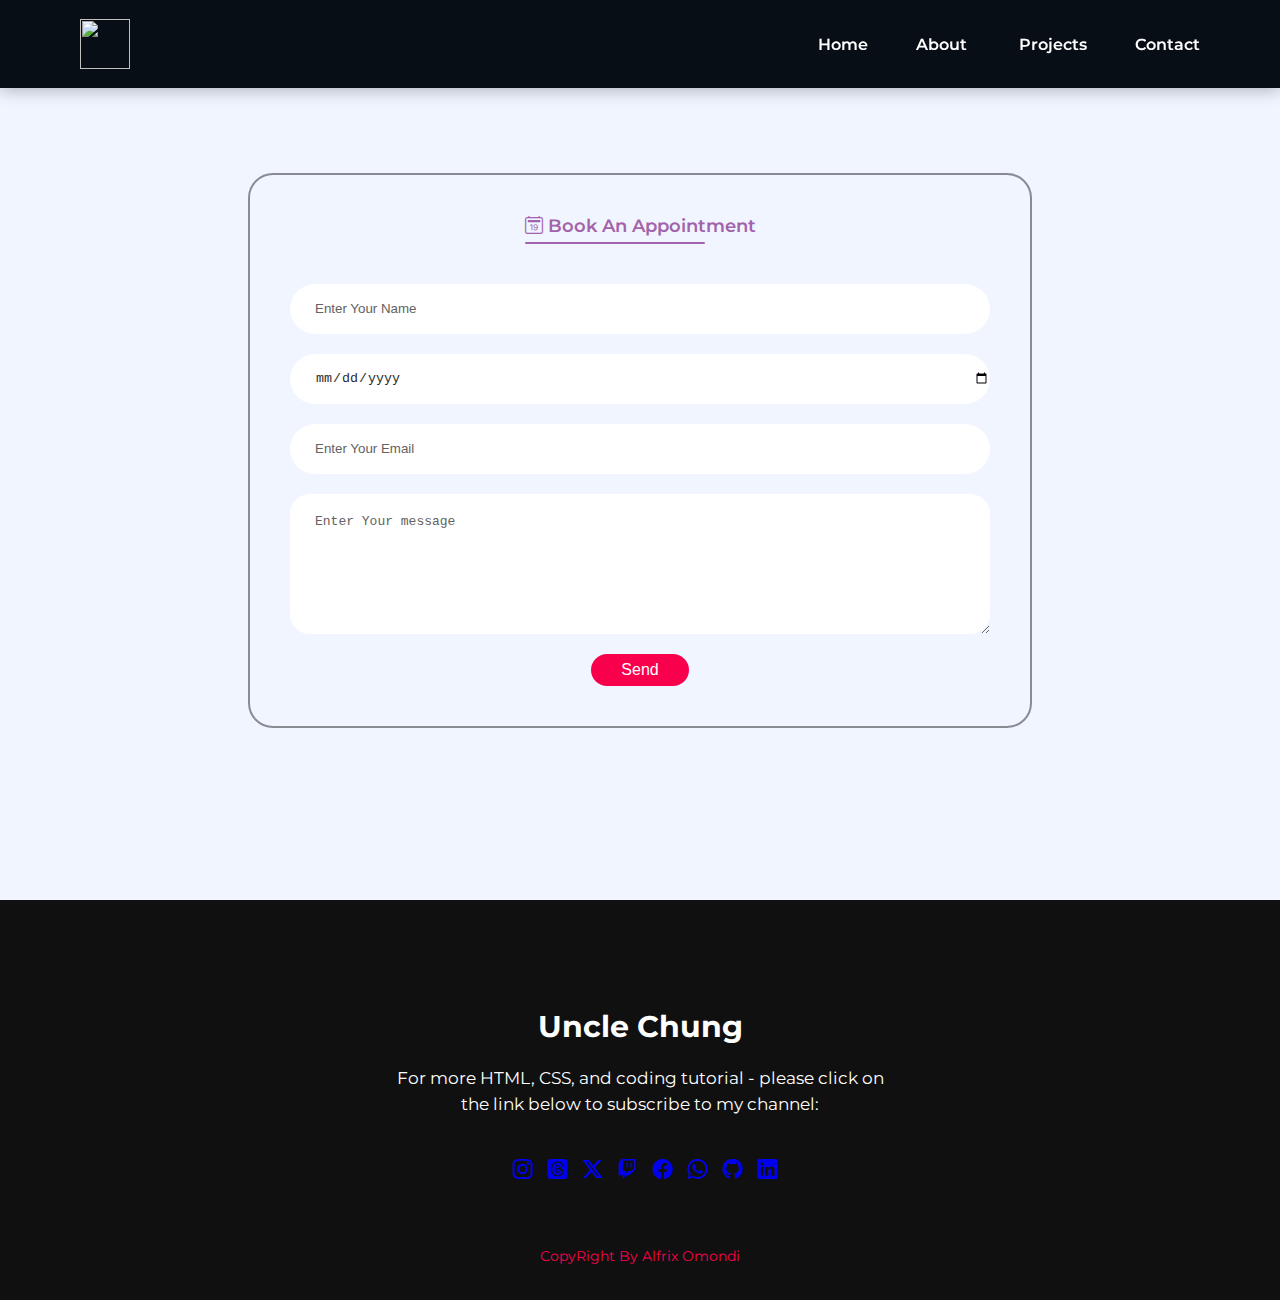
==== appointment.html @ af2a1448 "upt" ====
<!DOCTYPE html>
<html lang="en">
<head>
    <meta charset="UTF-8">
    <meta name="viewport" content="width=device-width, initial-scale=1.0">
    <link rel="icon" type="image/pgn" href="logo2.png">
    <link href="https://cdn.jsdelivr.net/npm/remixicon@3.2.0/fonts/remixicon.css" rel="stylesheet">
    <link rel="stylesheet" href="https://cdn.jsdelivr.net/npm/bootstrap-icons@1.11.1/font/bootstrap-icons.css">
    <link rel="stylesheet" href="assets/css/styles.css">
    <link rel="stylesheet" href="style.css">
    <title>Document</title>
</head>
<body>
    <header class="header">

        <nav class="nav containers">
    
           <div class="nav__data">
              <a href="index.html" class="nav__logo">
                 <img class="logoimg" src="iconlogo.png">
              </a>
              <div class="nav__toggle" id="nav-toggle">
                 <i class="ri-menu-line nav__burger"></i>
                 <i class="ri-close-line nav__close"></i>
              </div>
           </div>
    
           <!--=============== NAV MENU ===============-->
           <div class="nav__menu" id="nav-menu">
              <ul class="nav__list">
                 <li><a href="index.html" class="nav__link">Home</a></li>
                 
                  
                 <!--=============== DROPDOWN 1 ===============-->
                 <li class="dropdown__item">
                    <div class="nav__link">About
                        <i class="ri-arrow-down-s-line dropdown__arrow"></i>
                    </div>
    
                    <ul class="dropdown__menu">
                       <li>
                          <a href="" class="dropdown__link">
                             <i class="ri-pie-chart-line"></i>Services
                          </a>                          
                       </li>
                       </li>
                    </ul>
                 </li>
                
                 <li><a href="project.html" class="nav__link">Projects</a></li>
                <li><a href="contact.html" class="nav__link">Contact</a></li>
              </ul>
           </div>
        </nav>
     </header>



     <div class="contact-container" id="getintouch">
        <form action="https://api.web3forms.com/submit" method="POST" class="contact-left">
            <div class="contact-left-title">
                <h2><i class="bi bi-calendar2-date"></i>&nbsp;Book An Appointment</h2>
                <hr>
            </div>
            <input type="hidden" name="access_key" value="9cb80cbe-c89c-4e0d-a7e7-19d4cafd537f">
            <input type="text" name="name" placeholder="Enter Your Name" class="contact-inputs" required>
            <input type="date" name="date" placeholder="Enter Appointment Date" class="contact-inputs" required>
            <input type="email" name="email" placeholder="Enter Your Email" class="contact-inputs" required>
            <textarea name="message" placeholder="Enter Your message" class="contact-inputs" required></textarea>
            <button type="submit">Send</button>
        </form>
      </div>






     <!------Footer Start------>
     <footer>
        <p> Uncle Chung</p>
        <p>For more HTML, CSS, and  coding tutorial - please click on the link below to
          subscribe to my channel:</p>
          <div class="social">
            <a class="all" href="http://www.instagram.com/tappy._"><i class="bi bi-instagram"></i></a>
            &nbsp;
            <a class="all" href="http://www.instagram.com/tappy._"><i class="bi bi-threads-fill"></i></a>
            &nbsp;
            <a class="all" href="http://www.instagram.com/tappy._"><i class="bi bi-twitter-x"></i></a>
            &nbsp;
            <a class="all" href="http://www.instagram.com/tappy._"><i class="bi bi-twitch"></i></a>
              &nbsp;
            <a class="all" href="http://www.instagram.com/tappy._"><i class="bi bi-facebook"></i></a>
            &nbsp;
            <a class="all" href="http://www.instagram.com/tappy._"><i class="bi bi-whatsapp"></i></a>
            &nbsp;
            <a class="all" href="http://www.instagram.com/tappy._"><i class="bi bi-github"></i></a>
            &nbsp;
            <a class="all" href="http://www.instagram.com/tappy._"><i class="bi bi-linkedin"></i></a>          
          </div>
          <p class="end">CopyRight By Alfrix Omondi</p>
      </footer>
  
  
        <!--------------Move to top Button---------->
    <button onclick="topFunction()" id="back-to-top" class="back-to-top" title="Go to top"><i class="bi bi-arrow-up-circle-fill"></i></button>
  
  
  
  
  
  
  <!------------JavaScript for Toggle Menu---------->
  <script>
      var navLinks = document.getElementById("navLinks");
      function showmenu(){
        navLinks.style.right = "0";
      }
      function hidemenu(){
        navLinks.style.right = "-200px";
      }
    </script>
  
  
  <script>
    //Get the button
    var mybutton = document.getElementById("back-to-top");
  
    // When the user scrolls down 20px from the top of the document, show the button
    window.onscroll = function() {scrollFunction()};
  
    function scrollFunction() {
      if (document.body.scrollTop > 20 || document.documentElement.scrollTop > 20) {
        mybutton.classList.add("show");
      } else {
        mybutton.classList.remove("show");
      }
    }
  
    // When the user clicks on the button, scroll to the top of the document
    function topFunction() {
      document.body.scrollTop = 0;
      document.documentElement.scrollTop = 0;
    }
  </script>


        




      <!--=============== MAIN JS ===============-->

        <script src="assets/js/main.js"></script>
</body>
</html>
---- assets/css/styles.css ----
/*=============== GOOGLE FONTS ===============*/
@import url("https://fonts.googleapis.com/css2?family=Montserrat:wght@400;600&display=swap");

/*=============== VARIABLES CSS ===============*/
:root {
  --header-height: 3.5rem;

  /*========== Colors ==========*/
  /*Color mode HSL(hue, saturation, lightness)*/
  --black-color: #070e16;
  --black-color-light: hsla(200, 24%, 15%, 0.911);
  --black-color-lighten: #070e16;
  --white-color: #fff;
  --body-color: hsl(220, 100%, 97%);

  /*========== Font and typography ==========*/
  /*.5rem = 8px | 1rem = 16px ...*/
  --body-font: "Montserrat", sans-serif;
  --normal-font-size: 0.938rem;

  /*========== Font weight ==========*/
  --font-regular: 400;
  --font-semi-bold: 600;

  /*========== z index ==========*/
  --z-tooltip: 10;
  --z-fixed: 100;
}

/*========== Responsive typography ==========*/
@media screen and (min-width: 1024px) {
  :root {
    --normal-font-size: 1rem;
  }
}

/*=============== BASE ===============*/
* {
  box-sizing: border-box;
  padding: 0;
  margin: 0;
}

body {
  font-family: var(--body-font);
  font-size: var(--normal-font-size);
  background-color: var(--body-color);
}

ul {
  list-style: none;
  /* Color highlighting when pressed on mobile devices */
  /*-webkit-tap-highlight-color: transparent;*/
}

a {
  text-decoration: none;
}

/*=============== REUSABLE CSS CLASSES ===============*/
.containers {
  max-width: 1120px;
  margin-inline: 1.5rem;
}

/*=============== HEADER ===============*/
.header {
  position: fixed;
  top: 0;
  left: 0;
  width: 100%;
  background-color: var(--black-color);
  box-shadow: 0 2px 16px hsla(220, 32%, 8%, 0.3);
  z-index: var(--z-fixed);
}

/*=============== NAV ===============*/
.nav {
  height: var(--header-height);
}

.nav__logo,
.nav__burger,
.nav__close {
  color: var(--white-color);
}

.nav__data {
  height: 100%;
  display: flex;
  justify-content: space-between;
  align-items: center;
}

.nav__logo {
  display: inline-flex;
  align-items: center;
  column-gap: 0.25rem;
  font-weight: var(--font-semi-bold);

  /* Color highlighting when pressed on mobile devices */
  -webkit-tap-highlight-color: transparent;
}

.nav__logo .logoimg {
  font-weight: initial;
  height: 50px;
  width: 50px;
}

.nav__toggle {
  position: relative;
  width: 32px;
  height: 32px;
}

.nav__burger,
.nav__close {
  position: absolute;
  width: max-content;
  height: max-content;
  inset: 0;
  margin: auto;
  font-size: 1.25rem;
  cursor: pointer;
  transition: opacity 0.1s, transform 0.4s;
}

.nav__close {
  opacity: 0;
}

/* Navigation for mobile devices */
@media screen and (max-width: 1118px) {
  .nav__menu {
    position: absolute;
    right: 0;
    top: 2.5rem;
    width: 40%;
    height: auto;
    overflow: auto;
    pointer-events: none;
    opacity: 0;
    transition: top 0.4s, opacity 0.3s;
    background-color: #070e16;
    backdrop-filter: blur(200px);
    border-bottom-left-radius: 10px;
  }
  .nav__menu::-webkit-scrollbar {
    width: 0;
  }
  .nav__list {
    background-color: #070e16;
    backdrop-filter: blur(1px);
    padding-top: 1rem;
  }
}

.nav__link {
  color: var(--white-color);
  font-weight: var(--font-semi-bold);
  padding: 1.25rem 1.5rem;
  display: flex;
  justify-content: space-between;
  align-items: center;
  transition: background-color 0.3s;
}

.nav__link:hover {
  background-color: hsl(220, 24%, 15%);
}

/* Show menu */
.show-menu {
  opacity: 1;
  top: 3.5rem;
  pointer-events: initial;
}

/* Show icon */
.show-icon .nav__burger {
  opacity: 0;
  transform: rotate(90deg);
}
.show-icon .nav__close {
  opacity: 1;
  transform: rotate(90deg);
}

/*=============== DROPDOWN ===============*/
.dropdown__item {
  cursor: pointer;
}

.dropdown__arrow {
  font-size: 1.25rem;
  font-weight: initial;
  transition: transform 0.4s;
}

.dropdown__link,
.dropdown__sublink {
  padding: 1.25rem 1.25rem 1.25rem 2.5rem;
  color: var(--white-color);
  background-color: var(--black-color-light);
  display: flex;
  align-items: center;
  column-gap: 0.5rem;
  font-weight: var(--font-semi-bold);
  transition: background-color 0.3s;
}

.dropdown__link i,
.dropdown__sublink i {
  font-size: 1.25rem;
  font-weight: initial;
}

.dropdown__link:hover,
.dropdown__sublink:hover {
  background-color: var(--black-color);
}

.dropdown__menu,
.dropdown__submenu {
  max-height: 0;
  overflow: hidden;
  transition: max-height 0.4s ease-out;
}

/* Show dropdown menu & submenu */
.dropdown__item:hover .dropdown__menu,
.dropdown__subitem:hover > .dropdown__submenu {
  max-height: 1000px;
  transition: max-height 0.4s ease-in;
}

/* Rotate dropdown icon */
.dropdown__item:hover .dropdown__arrow {
  transform: rotate(180deg);
}

/*=============== DROPDOWN SUBMENU ===============*/
.dropdown__add {
  margin-left: auto;
}

.dropdown__sublink {
  background-color: var(--black-color-lighten);
}

/*=============== BREAKPOINTS ===============*/
/* For small devices */
@media screen and (max-width: 340px) {
  .containers {
    margin-inline: 1rem;
  }

  .nav__link {
    padding-inline: 1rem;
    filter: blur(5px);
  }
}

/* For large devices */
@media screen and (min-width: 1118px) {
  .containers {
    margin-inline: auto;
  }

  .nav {
    height: calc(var(--header-height) + 2rem);
    display: flex;
    justify-content: space-between;
  }
  .nav__toggle {
    display: none;
  }
  .nav__list {
    height: 100%;
    display: flex;
    column-gap: 3rem;
  }
  .nav__link {
    height: 100%;
    padding: 0;
    justify-content: initial;
    column-gap: 0.25rem;
  }
  .nav__link:hover {
    background-color: transparent;
  }

  .dropdown__item,
  .dropdown__subitem {
    position: relative;
  }

  .dropdown__menu,
  .dropdown__submenu {
    max-height: initial;
    overflow: initial;
    position: absolute;
    left: 0;
    top: 6rem;
    opacity: 0;
    pointer-events: none;
    transition: opacity 0.3s, top 0.3s;
  }

  .dropdown__link,
  .dropdown__sublink {
    padding-inline: 1rem 3.5rem;
  }

  .dropdown__subitem .dropdown__link {
    padding-inline: 1rem;
  }

  .dropdown__submenu {
    position: absolute;
    left: 100%;
    top: 0.5rem;
  }

  /* Show dropdown menu */
  .dropdown__item:hover .dropdown__menu {
    opacity: 1;
    top: 5.5rem;
    pointer-events: initial;
    transition: top 0.3s;
  }

  /* Show dropdown submenu */
  .dropdown__subitem:hover > .dropdown__submenu {
    opacity: 1;
    top: 0;
    pointer-events: initial;
    transition: top 0.3s;
  }
}
---- style.css ----
html {
    background-color: #000000;
  }
  
  .hero {
    height: 100vh;
    width: 100%;
    background-color: #000;
    background-image: url();
    background-size: cover;
    background-position: center;
  }
  
  
  span {
    color: #f9004d;
  }
  
  .sub-header .school-nm {
    font-size: 22px;
  }
  
  .btn {
    background-color: #f9004d;
    color: white;
    text-decoration: none;
    border: 2px solid transparent;
    font-weight: bold;
    padding: 10px 25px;
    border-radius: 30px;
    transition: transform 0.4s;
  }
  .btn:hover {
    transform: scale(1.2);
  }
  
  .content {
    position: absolute;
    top: 50%;
    left: 8%;
    transform: translateY(-50%);
  }
  .content h1 {
    color: white;
    margin: 20px 0px 20px;
    font-size: 75px;
  }
  
  .content h3 {
    color: white;
    font-size: 25px;
    margin-bottom: 50px;
  }
  
  .content h4 {
    color: #fcfc;
    letter-spacing: 2px;
    font-size: 20px;
  }
  
  .about {
    width: 100%;
    padding: 100px 0px;
    background-color: #191919;
  }
  
  .about img {
    height: auto;
    width: 430px;
  }
  
  .about-text {
    width: 550px;
  }
  
  .main {
    width: 1130px;
    max-width: 95%;
    margin: 0 auto;
    display: flex;
    align-items: center;
    justify-content: space-around;
  }
  
  .about-text h2 {
    color: white;
    font-size: 75px;
    text-transform: capitalize;
    margin-bottom: 20px;
  }
  
  .about-text h5 {
    color: white;
    letter-spacing: 2px;
    font-size: 22px;
    margin-bottom: 25px;
    text-transform: capitalize;
  }
  
  .about-text p {
    color: #fcfc;
    letter-spacing: 1px;
    line-height: 28px;
    font-size: 18px;
    margin-bottom: 45px;
  }
  
  button {
    background-color: #f9004d;
    color: white;
    text-decoration: none;
    border: 2px solid transparent;
    font-weight: bold;
    padding: 13px 30px;
    border-radius: 30px;
    transition: 0.4s;
    cursor: pointer;
  }
  
  button:hover {
    background-color: transparent;
    border: 2px solid #f9004d;
    cursor: pointer;
  }
  
  .service {
    background-color: #101010;
    width: 100%;
    padding: 100px 0px;
  }
  
  .title h2 {
    color: white;
    font-size: 57px;
    width: 1130px;
    margin: 30px auto;
    text-align: center;
  }
  
  .box {
    display: flex;
    justify-content: center;
    align-items: center;
    min-height: 400px;
  }
  
  .card {
    height: 365px;
    width: 335px;
    padding: 20px 35px;
    background: #191919;
    border-radius: 20px;
    margin: 15px;
    position: relative;
    overflow: hidden;
    text-align: center;
  }
  
  .card i {
    font-size: 50px;
    display: block;
    text-align: center;
    margin: 25px 0px;
    color: #f9004d;
  }
  
  h5 {
    color: white;
    font-size: 23px;
    margin-bottom: 15px;
  }
  
  .pra p {
    color: #fcfc;
    font-size: 16px;
    line-height: 27px;
    margin-top: 25px;
  }
  
  .card .button {
    background-color: #f9004d;
    color: white;
    text-decoration: none;
    border: 2px solid transparent;
    font-weight: bold;
    padding: 9px 22px;
    border-radius: 30px;
    transition: 0.4s;
    cursor: pointer;
  }
  
  .card .button:hover {
    background-color: transparent;
    border: 2px solid #f9004d;
    cursor: pointer;
  }
  
  .contact-me {
    width: 100%;
    height: 290px;
    background: #191919;
    display: flex;
    align-items: center;
    flex-direction: column;
    justify-content: center;
  }
  
  .contact-me p {
    color: white;
    font-size: 30px;
    font-weight: bold;
    margin-bottom: 25px;
  }
  
  .contact-me .button-two {
    background-color: #f9004d;
    color: white;
    text-decoration: none;
    border: 2px solid transparent;
    font-weight: bold;
    padding: 9px 22px;
    border-radius: 30px;
    transition: 0.4s;
    cursor: pointer;
  }
  
  .contact-me .button-two:hover {
    background-color: transparent;
    border: 2px solid #f9004d;
    cursor: pointer;
  }
  
  footer {
    position: relative;
    width: 100%;
    height: 400px;
    background: #101010;
    display: flex;
    flex-direction: column;
    align-items: center;
    justify-content: center;
  }
  
  footer p:nth-child(1) {
    font-size: 30px;
    color: white;
    margin-bottom: 20px;
    font-weight: bold;
  }
  
  footer p:nth-child(2) {
    color: white;
    font-size: 17px;
    width: 500px;
    text-align: center;
    line-height: 26px;
    margin-bottom: 30px;
  }
  
  .social {
    display: flex;
    height: 45px;
    display: flex;
    align-items: center;
    font-size: 20px;
  }
  
  .social a {
    margin-left: 10px;
  }
  
  all {
    margin: 22px 10px;
    display: flex;
    align-items: center;
    justify-content: space-between;
    padding-top: 45px;
    padding-left: 8%;
    padding-right: 8%;
    right: 300px;
  }
  .end {
    position: absolute;
    color: #f9004d;
    bottom: 35px;
    font-size: 14px;
  }
  
  .social all {
    gap: 2px;
  }
  
  /*-----------Contact Us----------*/
  .location {
    width: 80%;
    margin: auto;
    padding: 80px 0;
  }
  
  .location iframe {
    width: 100%;
  }
  
  .contact-us {
    width: 80%;
    margin: auto;
  }
  
  .contact-col {
    flex-basis: 48%;
    margin-bottom: 30px;
  }
  
  .contact-col div {
    display: flex;
    align-items: center;
    margin-bottom: 40px;
  }
  
  .contact-col div svg {
    font-size: 28px;
    color: #f44336;
    margin: 10px;
    margin-right: 30px;
    color: white;
  }
  
  .contact-col div p {
    padding: 0;
    color: #fff;
  }
  
  .contact-col div h5 {
    font-size: 15px;
    margin-bottom: 5px;
    color: #fff;
    font-weight: 480;
    text-decoration: underline;
  }
  
  .contact-col input,
  .contact-col textarea {
    width: 100%;
    padding: 15px;
    margin-bottom: 17px;
    outline: none;
    border: 1px solid #2c2b2b;
    box-sizing: border-box;
  }
  
  .back-to-top {
    display: none;
  }

  /*-----------------------------Get In Touch--------------------------*/
.contact-container {
    height: 100vh;
    display: flex;
    align-items: center;
    justify-content: space-evenly;
  }
  
  .contact-left {
    display: flex;
    flex-direction: column;
    align-items: center;
    gap: 20px;
    border: 2px solid #0000006e;
    padding: 40px;
    border-radius: 25px;
  }
  
  .contact-left-title h2 {
    font-weight: 600;
    color: #a363aa;
    font-size: 18px;
    margin-bottom: 5px;
  }
  
  .contact-left-title hr {
    border: none;
    width: 180px;
    height: 2px;
    background: #a363aa;
    border-radius: 10px;
    margin-bottom: 20px;
  }
  
  .contact-inputs {
    width: 700px;
    height: 50px;
    border: none;
    outline: none;
    padding-left: 25px;
    font-weight: 600;
    border-radius: 50px;
    color: #2c2c2c;
    font-weight: 400;
  }
  
  .contact-left textarea {
    height: 140px;
    padding-top: 20px;
    border-radius: 20px;
    font-size: 13px;
  }
  
  .contact-inputs:focus {
    border: 2px solid #ff994f;
  }
  
  .contact-inputs::placeholder {
    color: #646161;
  }
  
  .contact-left button {
    display: flex;
    align-items: center;
    padding: 7px 30px;
    font-size: 16px;
    font-weight: 500;
    color: #fff;
    gap: 10px;
    border: none;
    border-radius: 50px;
    background-color: #f9004d;
    cursor: pointer;
  }
  
  .contact-left button:hover {
    border: 1px solid #f44336;
    background: #ece7e600;
    transition: 0.5s;
    color: #000;
  }
  
  /*------------------------Responsive--------------------------------*/
  @media (max-width: 774px) {
    .nav-links ul li a {
      font-size: 17px;
      font-weight: 500;
      color: rgb(238, 155, 0);
    }
    .nav-links {
      position: fixed;
      background: rgb(247, 240, 240);
      height: auto;
      width: 200px;
      top: 0;
      right: -200px;
      text-align: left;
      z-index: 2;
      transition: 0.3s;
      border-radius: 40px;
      border-top-right-radius: 0;
    }
  
    nav .fa {
      display: block;
      color: #fff;
      margin: 10px;
      font-size: 0px;
      cursor: pointer;
      margin-left: 170px;
    }
  
    nav .faa {
      display: block;
      color: #000000;
      margin: 10px;
      font-size: 20px;
      cursor: pointer;
    }
  
    .nav-links ul {
      padding: 30px;
      padding-top: -1000px;
    }
  
    .nav-links ul li a {
      color: #000;
    }
    .nav-links ul li a:hover {
      text-decoration: underline;
      color: rgb(0, 0, 0);
    }
  
    .nav-links ul li::after {
      content: "";
      width: 0%;
      height: 2px;
      background: #ec7d14;
      display: block;
      margin: auto;
      transform-origin: right;
      transform: scaleX(0);
      transition: transform 0.8s;
    }
  
    .nav-links ul li i {
      color: #f9004d;
    }
  
    .sub-header i {
      visibility: visible;
      color: #fff;
    }
  
    .sub-header .fa {
      color: black;
      font-weight: 700;
    }
  
    .content {
      position: absolute;
      top: 50%;
      left: 2%;
      transform: translateY(-50%);
      margin-left: 30px;
    }
  
    h1 {
      color: white;
      margin: 10px 0px 20px;
      font-size: 75px;
    }
  
    .content h3 {
      color: white;
      font-size: 17px;
      margin-bottom: 50px;
    }
  
    h4 {
      color: #fcfc;
      letter-spacing: 2px;
      font-size: 20px;
    }
  
    .about {
      width: 100%;
      padding: 10px 0px;
      background-color: #191919;
    }
  
    .about img {
      height: auto;
      width: 290px;
    }
  
    .about-text {
      width: 350px;
    }
  
    .main {
      width: 100px;
      max-width: 95%;
      margin: 0 auto;
      display: flex;
      align-items: center;
      justify-content: space-around;
      flex-direction: column;
    }
  
    .about-text h2 {
      color: white;
      font-size: 75px;
      text-transform: capitalize;
      margin-bottom: 20px;
    }
  
    .about-text h5 {
      color: white;
      letter-spacing: 2px;
      font-size: 22px;
      margin-bottom: 25px;
      text-transform: capitalize;
    }
  
    .about-text p {
      color: #fcfc;
      letter-spacing: 1px;
      line-height: 28px;
      font-size: 14px;
      margin-bottom: 45px;
    }
  
    .about-text button {
      padding: 10px 10px;
      width: 100px;
    }
  
    button {
      background-color: #f9004d;
      color: white;
      text-decoration: none;
      border: 2px solid transparent;
      font-weight: bold;
      padding: 5px 10px;
      border-radius: 30px;
      transition: 0.4s;
      cursor: pointer;
    }
  
    button:hover {
      background-color: transparent;
      border: 2px solid #f9004d;
      cursor: pointer;
    }
  
    .service {
      background-color: #101010;
      width: 100%;
      padding: 2px 0px;
    }
  
    .title h2 {
      color: white;
      font-size: 57px;
      width: 10px;
      margin: 30px auto;
      text-align: center;
    }
  
    .box {
      display: flex;
      justify-content: center;
      align-items: center;
      min-height: 400px;
      flex-direction: column;
    }
  
    .card {
      height: 365px;
      width: 230px;
      padding: 20px 35px;
      background: #191919;
      border-radius: 20px;
      margin: 10px;
      position: relative;
      overflow: hidden;
      text-align: center;
    }
  
    .card i {
      font-size: 50px;
      display: block;
      text-align: center;
      margin: 25px 0px;
      color: #f9004d;
    }
  
    h5 {
      color: white;
      font-size: 23px;
      margin-bottom: 10px;
    }
  
    .pra p {
      color: #fcfc;
      font-size: 16px;
      line-height: 27px;
      margin-top: 10px;
    }
  
    .card .button {
      background-color: #f9004d;
      color: white;
      text-decoration: none;
      border: 2px solid transparent;
      font-weight: bold;
      padding: 9px 22px;
      border-radius: 30px;
      transition: 0.4s;
      cursor: pointer;
    }
  
    .card .button:hover {
      background-color: transparent;
      border: 2px solid #f9004d;
      cursor: pointer;
    }
  
    .contact-me {
      width: 100%;
      height: 290px;
      background: #191919;
      display: flex;
      align-items: center;
      flex-direction: column;
    }
  
    .contact-me p {
      color: white;
      font-size: 24px;
      font-weight: bold;
      margin-bottom: 25px;
      margin-left: 10px;
      flex-direction: column;
    }
  
    .contact-me .button-two {
      background-color: #f9004d;
      color: white;
      text-decoration: none;
      border: 2px solid transparent;
      font-weight: bold;
      padding: 9px 22px;
      border-radius: 30px;
      transition: 0.4s;
      cursor: pointer;
    }
  
    .contact-me .button-two:hover {
      background-color: transparent;
      border: 2px solid #f9004d;
      cursor: pointer;
    }
  
    footer {
      position: relative;
      width: 100%;
      height: 400px;
      background: #101010;
      display: flex;
      flex-direction: column;
      align-items: center;
      justify-content: center;
    }
  
    footer p:nth-child(1) {
      font-size: 30px;
      color: white;
      margin-bottom: 20px;
      font-weight: bold;
    }
  
    footer p:nth-child(2) {
      color: white;
      font-size: 17px;
      width: 300px;
      text-align: center;
      line-height: 26px;
      margin-bottom: 30px;
    }
  
    .social {
      display: flex;
      height: 45px;
      display: flex;
      align-items: center;
      font-size: 20px;
    }
  
    .social a {
      display: flex;
      align-items: center;
      justify-content: space-between;
      padding-top: 45px;
      margin-bottom: 70px;
      right: 220px;
      cursor: pointer;
    }
  
    .end {
      position: absolute;
      color: #f9004d;
      bottom: 35px;
      font-size: 14px;
    }
  
    .social all {
      gap: 2px;
    }
  
    /*---------------Style the button--------------*/
    .back-to-top {
      display: none; /* Initially hidden */
      position: fixed; /* Fixed position */
      bottom: 33px; /* Distance from bottom */
      left: 12px; /* Distance from right */
      z-index: 99; /* Higher than other elements */
      border: none; /* Remove border */
      outline: none; /* Remove outline */
      background-color: #f9004d; /* Black background */
      color: #fff; /* White text */
      cursor: pointer; /* Pointer cursor */
      padding: 9px; /* Some padding */
      border-radius: 10px; /* Rounded corners */
      font-size: 13px; /* Increase font size */
      height: 30px;
      width: 20px;
    }
  
    /* Show the button when scrolling down (hide otherwise) */
    .show {
      display: block;
    }
  
    .back-to-top i {
      margin-left: -5px;
    }

    /*-----------------------------Get In Touch--------------------------*/
  .contact-container {
    height: 100vh;
    display: flex;
    align-items: center;
    justify-content: space-evenly;
  }

  .contact-left {
    display: flex;
    flex-direction: column;
    align-items: center;
    gap: 20px;
    border: 2px solid #0000006e;
    padding: 40px;
    border-radius: 25px;
  }

  .contact-left-title h2 {
    font-weight: 600;
    color: #645d5d;
    font-size: 15px;
    margin-bottom: 5px;
  }

  .contact-left-title hr {
    border: none;
    width: 150px;
    height: 2px;
    background: #2c3244;
    border-radius: 10px;
    margin-bottom: 20px;
  }

  .contact-inputs {
    width: 300px;
    height: 50px;
    border: none;
    outline: none;
    padding-left: 25px;
    font-weight: 600;
    border-radius: 50px;
    color: #666;
  }

  .contact-left textarea {
    height: 140px;
    padding-top: 20px;
    border-radius: 20px;
    font-size: 13px;
  }

  .contact-inputs:focus {
    border: 2px solid hsl(220, 18%, 23%);
  }

  .contact-inputs::placeholder {
    color: #a9a9a9;
  }

  .contact-left button {
    display: flex;
    align-items: center;
    padding: 7px 30px;
    font-size: 16px;
    font-weight: 600;
    color: #fff;
    gap: 10px;
    border: none;
    border-radius: 50px;
    background-color: #f9004d;
    cursor: pointer;
  }

  .contact-left button:hover {
    border: 1px solid #f44336;
    background: #ece7e600;
    transition: 0.5s;
    color: #000;
  }


    .contact-getintouch {
    text-align: center;
    margin-top: 30px;
    font-size: 30px;
    margin-bottom: 20px;
    }

    .intouch-body {
    margin-top: 50px;
    }

    .intouch-title {
    font-size: 18px;
    font-weight: 700;
    font-family: "Segoe UI", Tahoma, Geneva, Verdana, sans-serif;
    margin-bottom: 10px;
    margin-top: 10px;
    }

    .intouch-content {
    font-size: 14px;
    margin-top: 10px;
    font-family: "Poppins", sans-serif;
    font-weight: 400;
    }
}
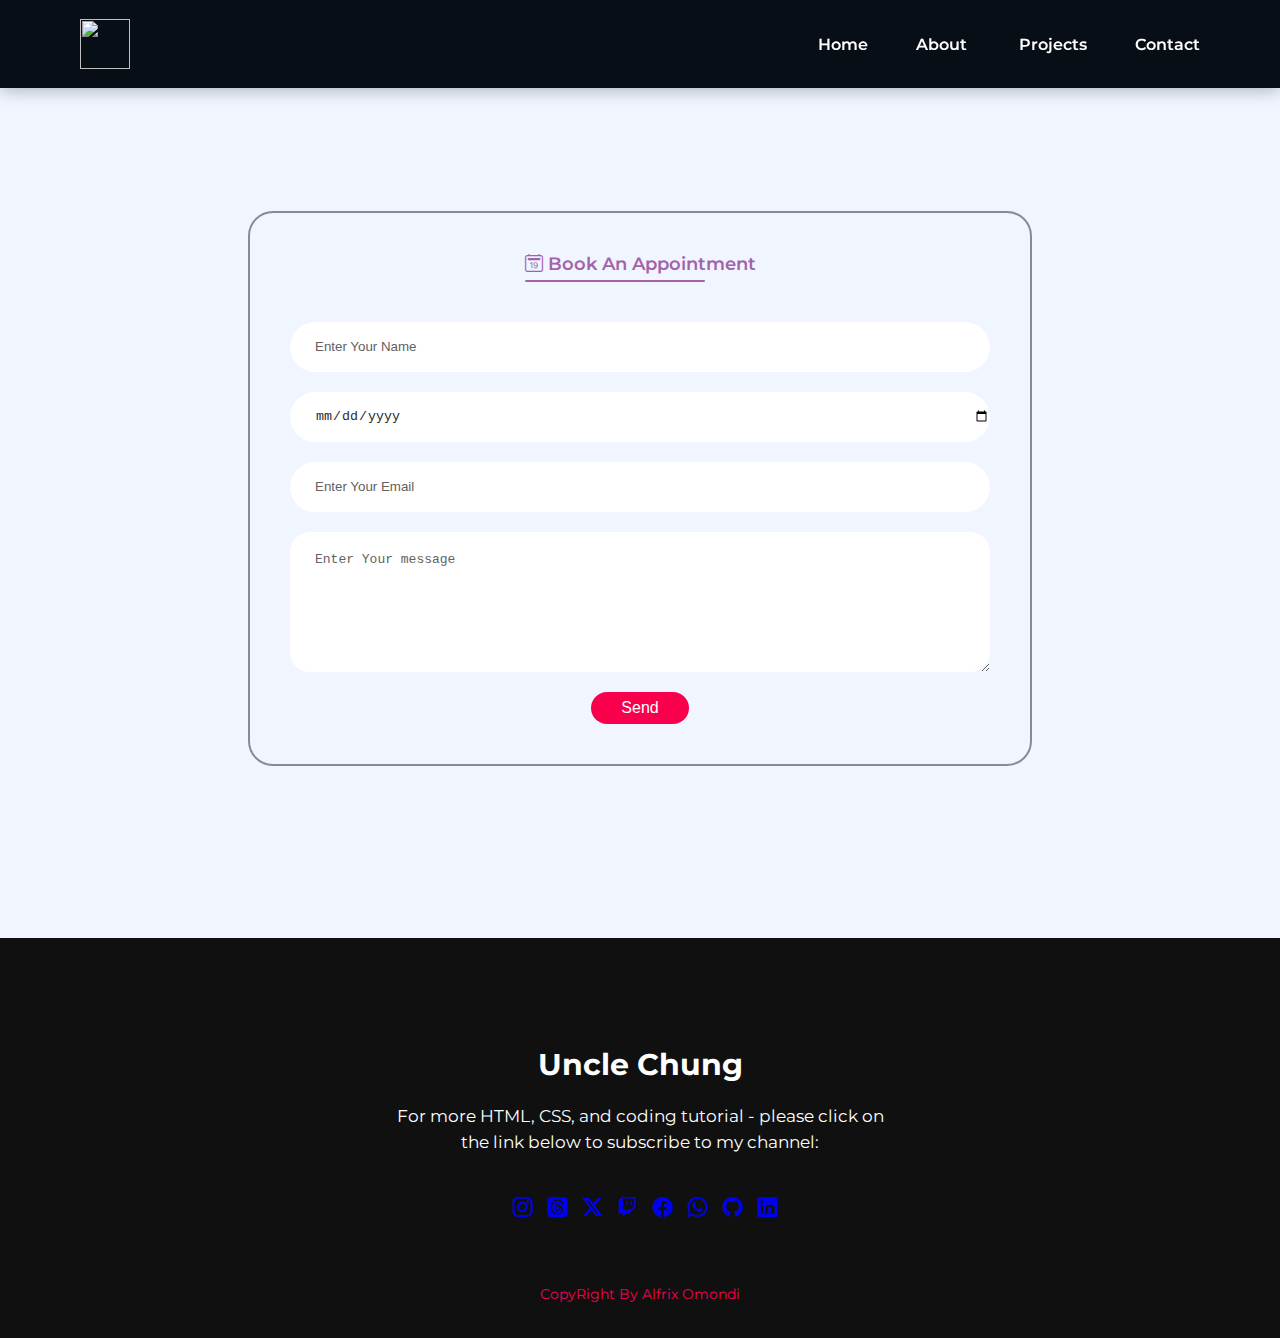
==== commit 2f5fb254: "upt" ====
--- a/appointment.html
+++ b/appointment.html
@@ -53,6 +53,11 @@
            </div>
         </nav>
      </header>
+
+
+     <div class="container">
+        <p>Hello! We're excited to serve you. Booking an appointment ensures we're prepared to give you our undivided attention and the best service possible. Don't hesitate to reach out and schedule your appointment today. We look forward to seeing you soon!</p>
+    </div>
 
 
 
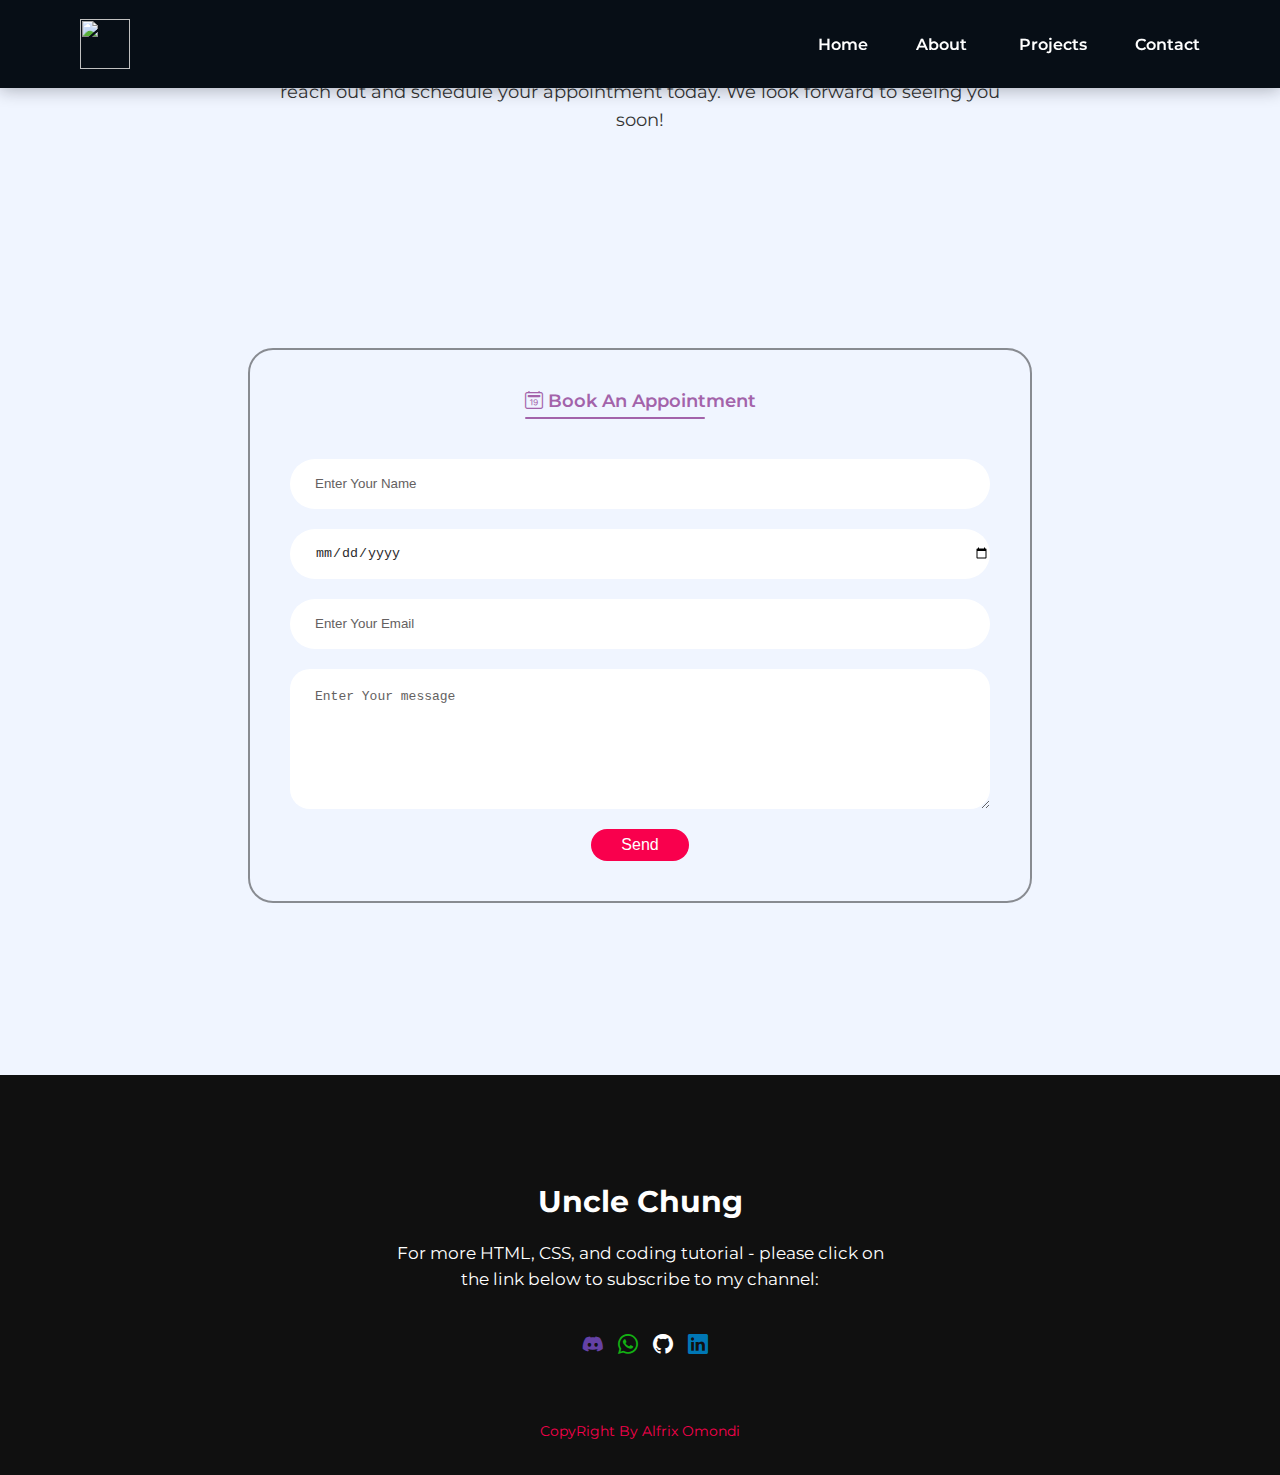
==== commit aa87b7ca: "upt" ====
--- a/appointment.html
+++ b/appointment.html
@@ -55,7 +55,7 @@
      </header>
 
 
-     <div class="container">
+     <div class="app-container">
         <p>Hello! We're excited to serve you. Booking an appointment ensures we're prepared to give you our undivided attention and the best service possible. Don't hesitate to reach out and schedule your appointment today. We look forward to seeing you soon!</p>
     </div>
 
@@ -83,28 +83,20 @@
 
      <!------Footer Start------>
      <footer>
-        <p> Uncle Chung</p>
-        <p>For more HTML, CSS, and  coding tutorial - please click on the link below to
-          subscribe to my channel:</p>
-          <div class="social">
-            <a class="all" href="http://www.instagram.com/tappy._"><i class="bi bi-instagram"></i></a>
-            &nbsp;
-            <a class="all" href="http://www.instagram.com/tappy._"><i class="bi bi-threads-fill"></i></a>
-            &nbsp;
-            <a class="all" href="http://www.instagram.com/tappy._"><i class="bi bi-twitter-x"></i></a>
-            &nbsp;
-            <a class="all" href="http://www.instagram.com/tappy._"><i class="bi bi-twitch"></i></a>
-              &nbsp;
-            <a class="all" href="http://www.instagram.com/tappy._"><i class="bi bi-facebook"></i></a>
-            &nbsp;
-            <a class="all" href="http://www.instagram.com/tappy._"><i class="bi bi-whatsapp"></i></a>
-            &nbsp;
-            <a class="all" href="http://www.instagram.com/tappy._"><i class="bi bi-github"></i></a>
-            &nbsp;
-            <a class="all" href="http://www.instagram.com/tappy._"><i class="bi bi-linkedin"></i></a>          
-          </div>
-          <p class="end">CopyRight By Alfrix Omondi</p>
-      </footer>
+      <p> Uncle Chung</p>
+      <p>For more HTML, CSS, and  coding tutorial - please click on the link below to
+        subscribe to my channel:</p>
+        <div class="social">
+          <a class="all" href=""><i class="bi bi-discord" style="color: #6441a5;"></i></a>
+          &nbsp;
+          <a class="all" href="http://wa.me/254793512402"><i class="bi bi-whatsapp" style="color: #13b113;"></i></a>
+          &nbsp;
+          <a class="all" href=""><i class="bi bi-github" style="color: white;"></i></a>
+          &nbsp;
+          <a class="all" href=""><i class="bi bi-linkedin" style="color: #0077B5;"></i></a>          
+        </div>
+        <p class="end">CopyRight By Alfrix Omondi</p>
+    </footer>
   
   
         <!--------------Move to top Button---------->
--- a/style.css
+++ b/style.css
@@ -289,6 +289,18 @@
   .social all {
     gap: 2px;
   }
+
+  .social .bi bi-instagram{
+    color: #f96234;
+  }
+
+  .social .bi bi-whatsapp{
+    color: #13b113;
+  }
+
+  .social .bi bi-linkein{
+    color: #0077B5;
+  }
   
   /*-----------Contact Us----------*/
   .location {
@@ -299,6 +311,7 @@
   
   .location iframe {
     width: 100%;
+    padding-top: 50px;
   }
   
   .contact-us {
@@ -317,24 +330,18 @@
     margin-bottom: 40px;
   }
   
-  .contact-col div svg {
-    font-size: 28px;
-    color: #f44336;
-    margin: 10px;
-    margin-right: 30px;
-    color: white;
-  }
-  
-  .contact-col div p {
+  
+  
+  .contact-col  div span p {
     padding: 0;
-    color: #fff;
+    color: #000000;
   }
   
   .contact-col div h5 {
     font-size: 15px;
     margin-bottom: 5px;
-    color: #fff;
-    font-weight: 480;
+    color: black;
+    font-weight: 550;
     text-decoration: underline;
   }
   
@@ -433,6 +440,23 @@
     transition: 0.5s;
     color: #000;
   }
+
+
+  .app-container {
+    padding-top: 100px;
+    max-width: 800px;
+    margin: 0 auto;
+    padding: 20px;
+    text-align: center;
+}
+.app-container p {
+    font-size: 18px;
+    color: #333;
+    line-height: 1.6;
+    margin-bottom: 20px;
+}
+
+
   
   /*------------------------Responsive--------------------------------*/
   @media (max-width: 774px) {
@@ -803,6 +827,7 @@
 
     /*-----------------------------Get In Touch--------------------------*/
   .contact-container {
+    margin-top: -50px;
     height: 100vh;
     display: flex;
     align-items: center;
@@ -908,4 +933,11 @@
     font-family: "Poppins", sans-serif;
     font-weight: 400;
     }
+    .contact-col div h5 {
+        font-size: 15px;
+        margin-bottom: 5px;
+        color: black;
+        font-weight: 550;
+        text-decoration: underline;
+      }
 }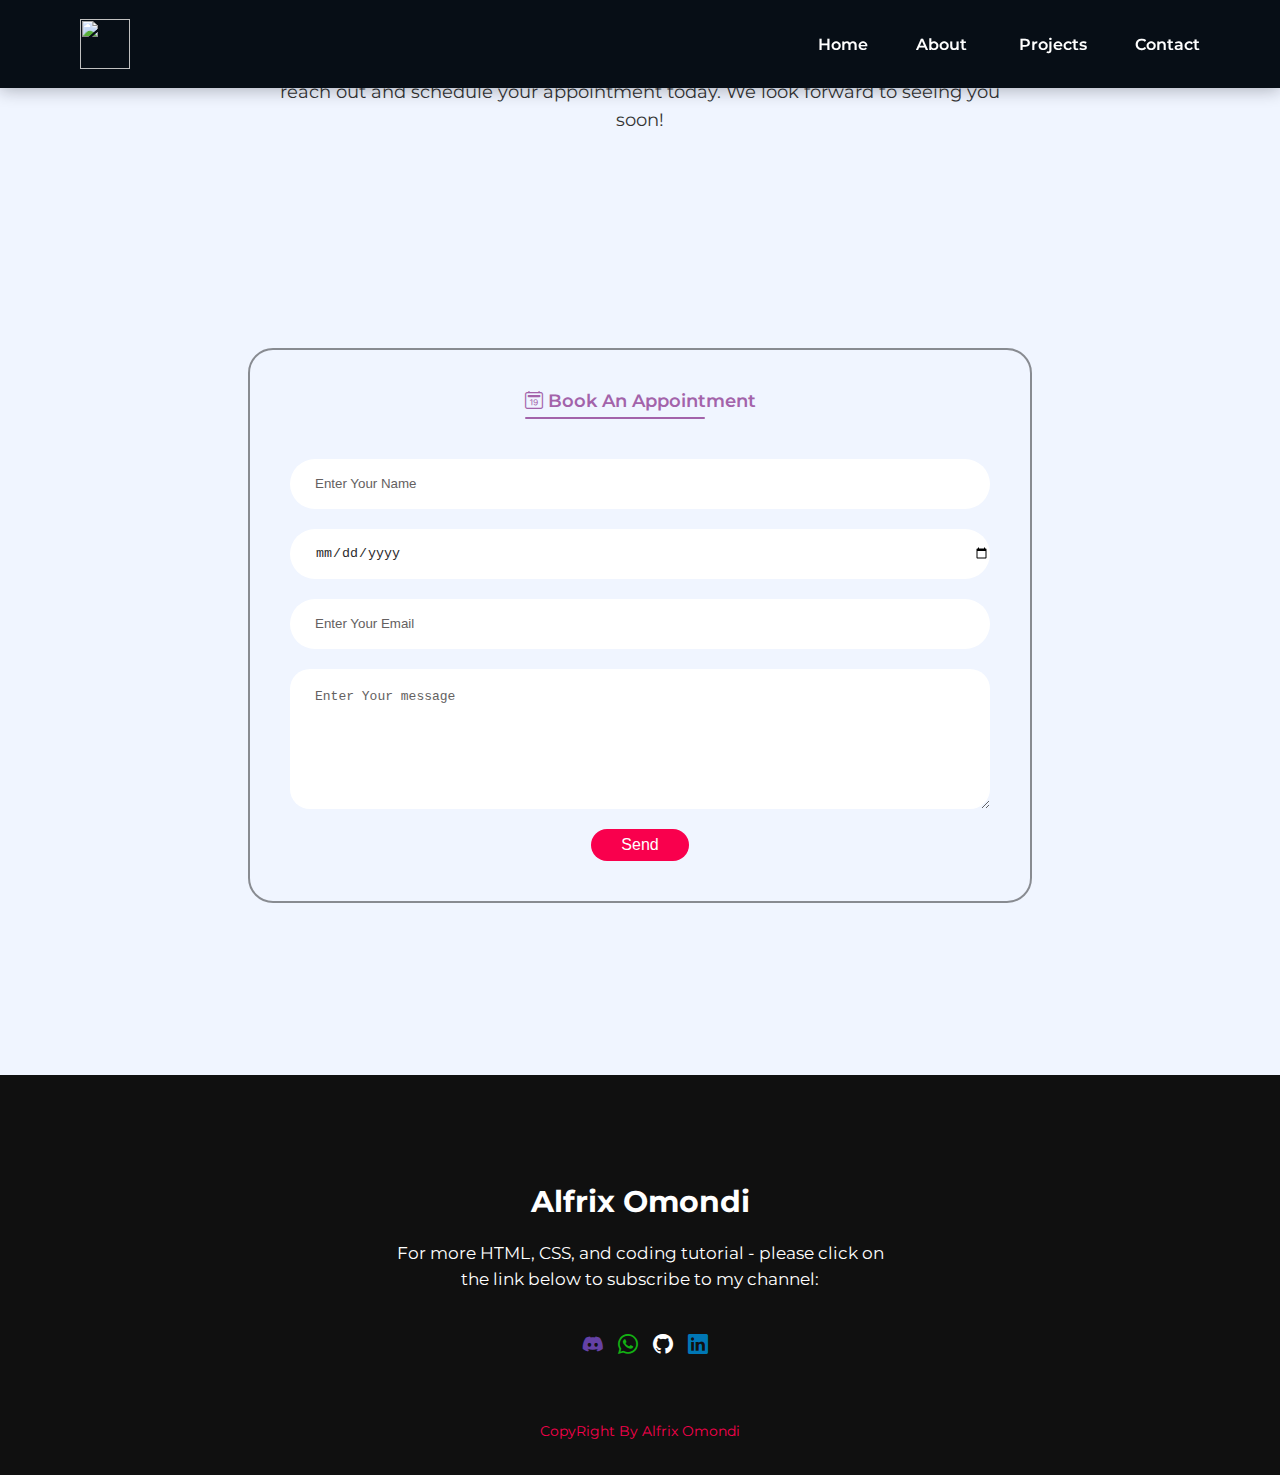
==== commit 5da57053: "upt" ====
--- a/appointment.html
+++ b/appointment.html
@@ -83,7 +83,7 @@
 
      <!------Footer Start------>
      <footer>
-      <p> Uncle Chung</p>
+      <p> Alfrix Omondi</p>
       <p>For more HTML, CSS, and  coding tutorial - please click on the link below to
         subscribe to my channel:</p>
         <div class="social">
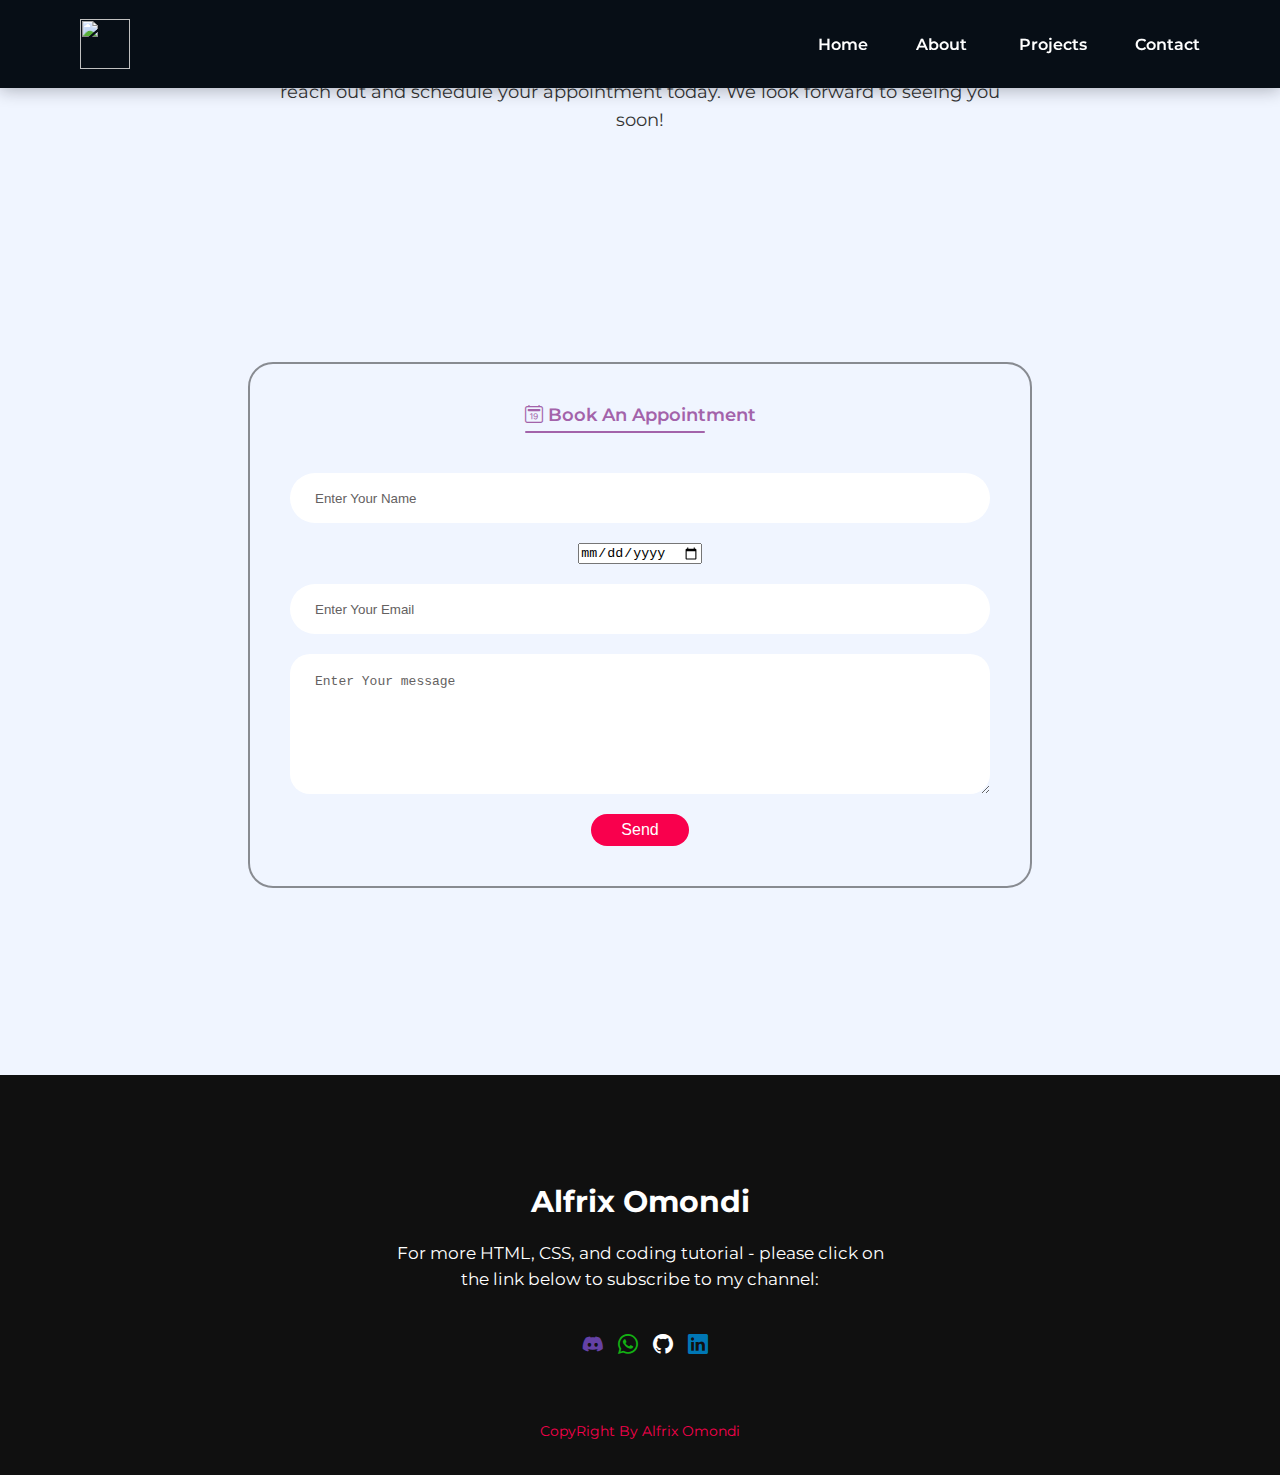
==== commit a0a89ca5: "upt" ====
--- a/appointment.html
+++ b/appointment.html
@@ -69,7 +69,7 @@
             </div>
             <input type="hidden" name="access_key" value="9cb80cbe-c89c-4e0d-a7e7-19d4cafd537f">
             <input type="text" name="name" placeholder="Enter Your Name" class="contact-inputs" required>
-            <input type="date" name="date" placeholder="Enter Appointment Date" class="contact-inputs" required>
+            <input type="date" name="date" placeholder="YYYY-MM-DD" required>
             <input type="email" name="email" placeholder="Enter Your Email" class="contact-inputs" required>
             <textarea name="message" placeholder="Enter Your message" class="contact-inputs" required></textarea>
             <button type="submit">Send</button>
--- a/style.css
+++ b/style.css
@@ -443,7 +443,7 @@
 
 
   .app-container {
-    padding-top: 100px;
+    padding-top: 200px;
     max-width: 800px;
     margin: 0 auto;
     padding: 20px;
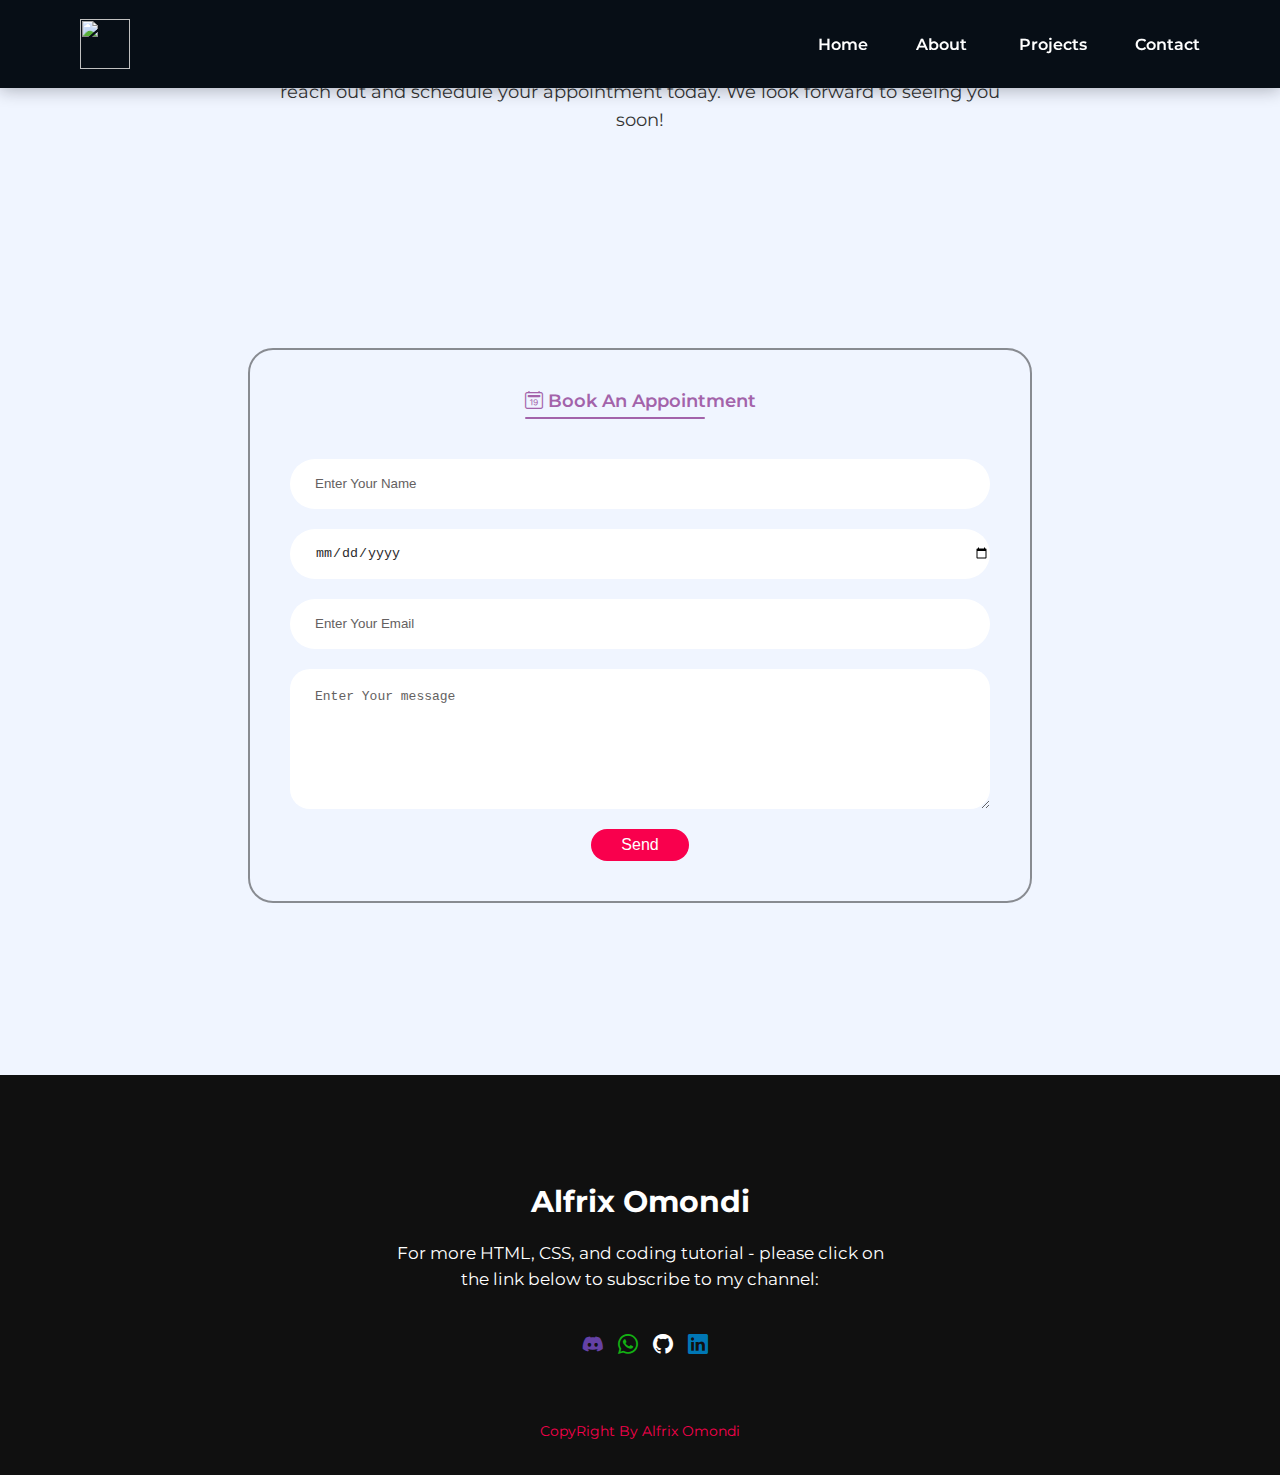
==== commit e54fe344: "upt" ====
--- a/appointment.html
+++ b/appointment.html
@@ -69,7 +69,7 @@
             </div>
             <input type="hidden" name="access_key" value="9cb80cbe-c89c-4e0d-a7e7-19d4cafd537f">
             <input type="text" name="name" placeholder="Enter Your Name" class="contact-inputs" required>
-            <input type="date" name="date" placeholder="YYYY-MM-DD" required>
+            <input type="date" name="date" placeholder="YYYY-MM-DD" class="contact-inputs" required>
             <input type="email" name="email" placeholder="Enter Your Email" class="contact-inputs" required>
             <textarea name="message" placeholder="Enter Your message" class="contact-inputs" required></textarea>
             <button type="submit">Send</button>
